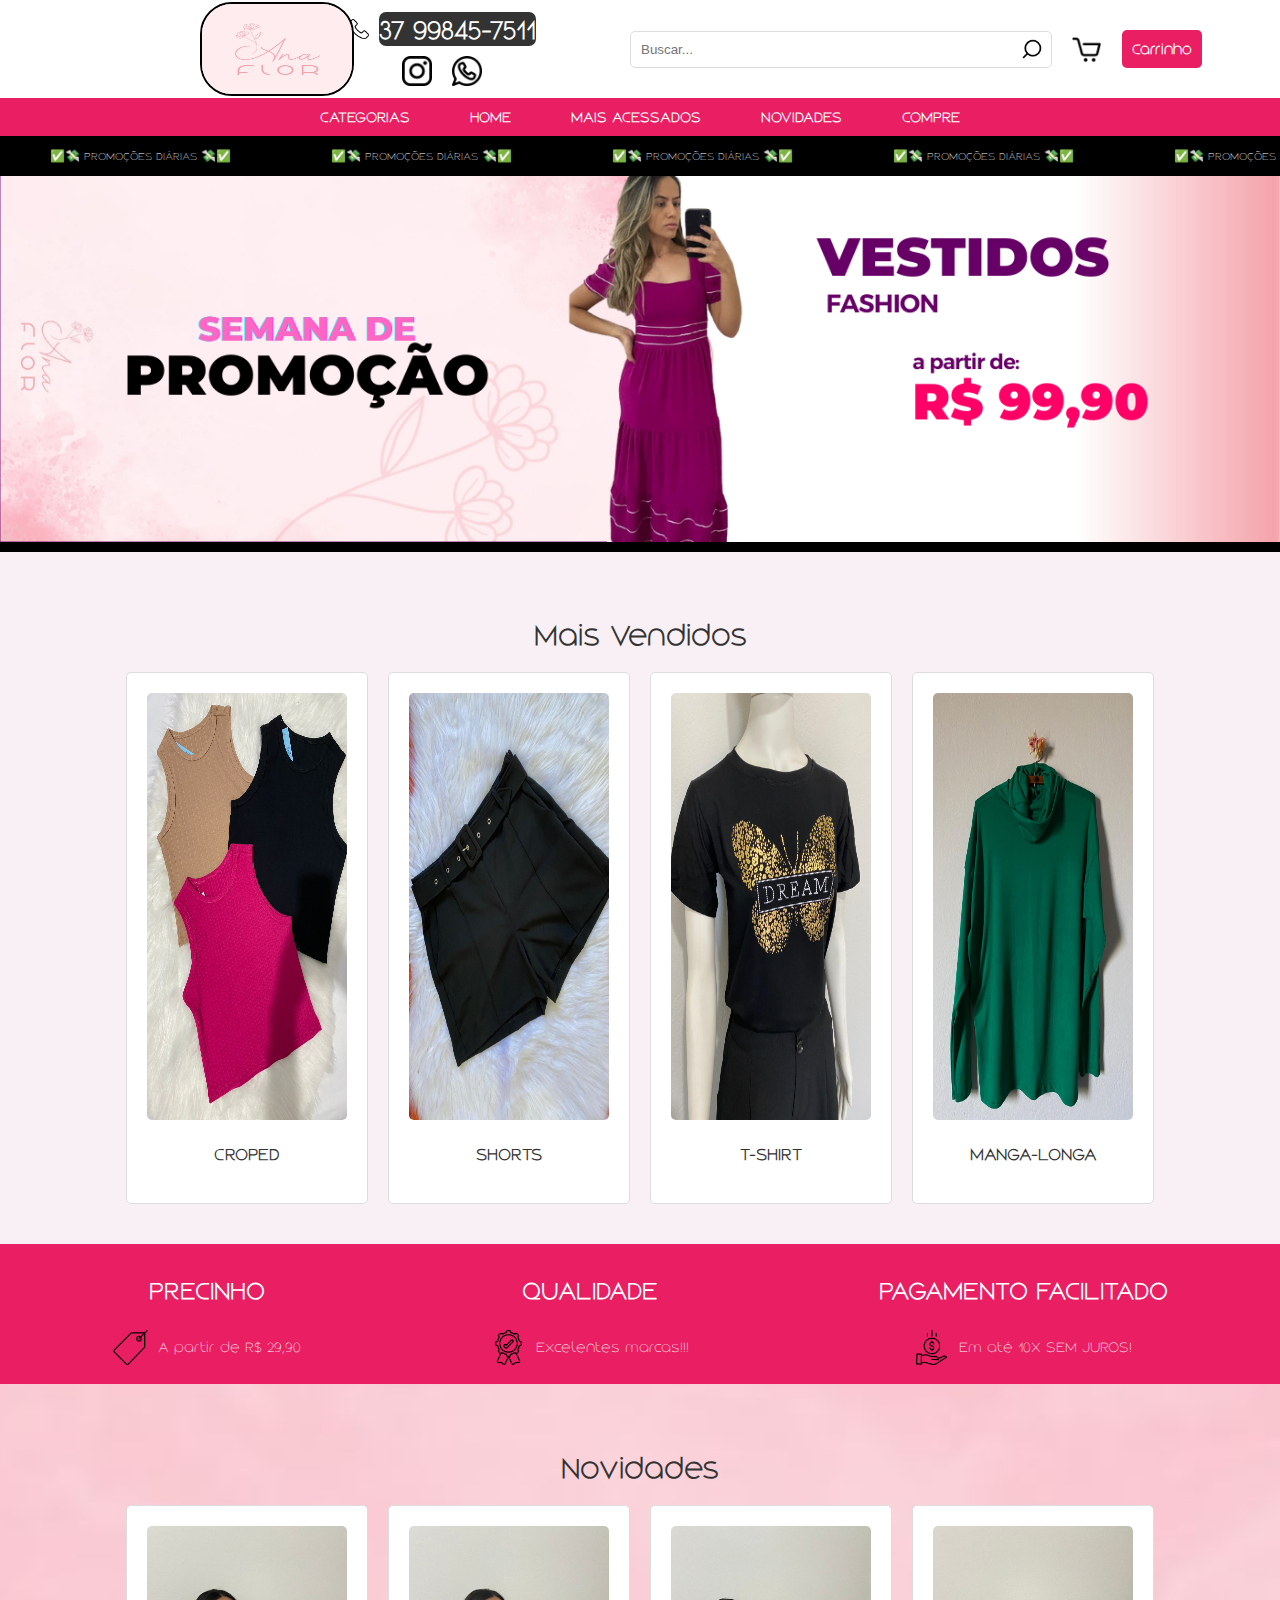
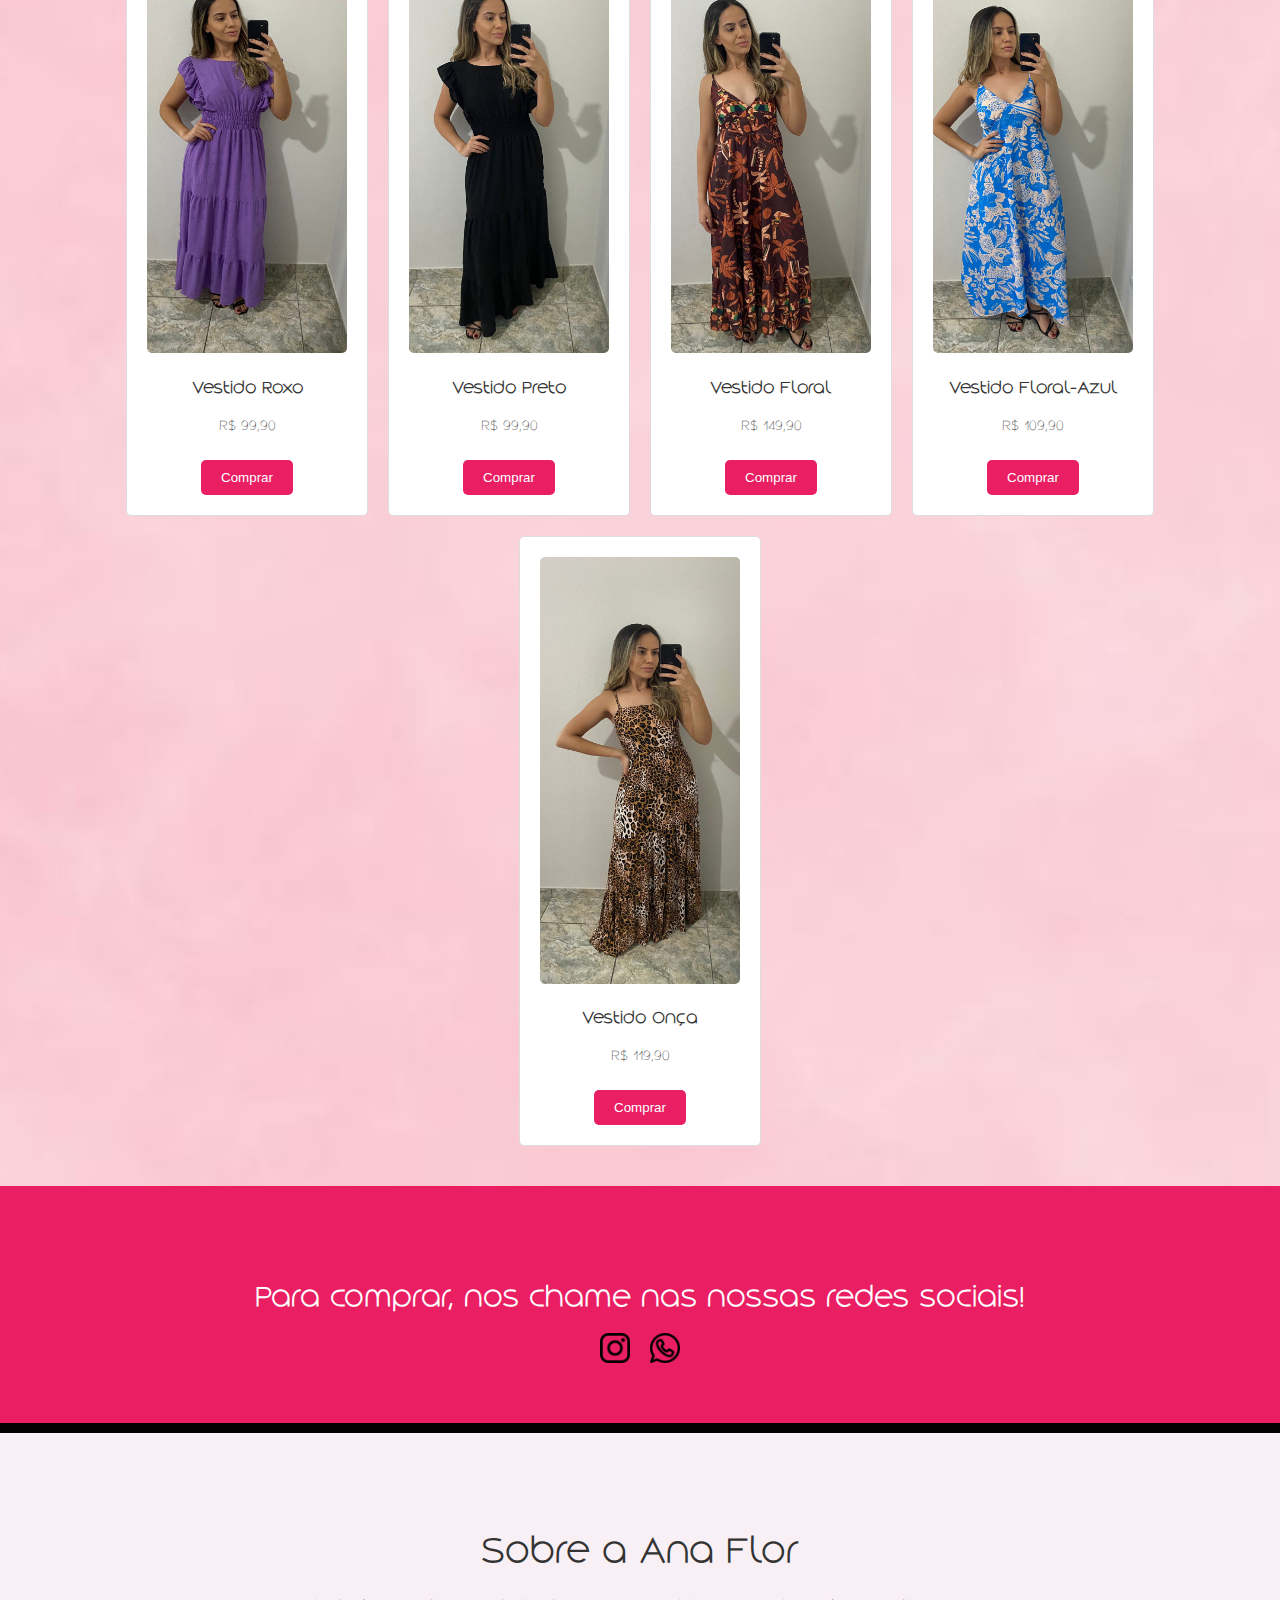
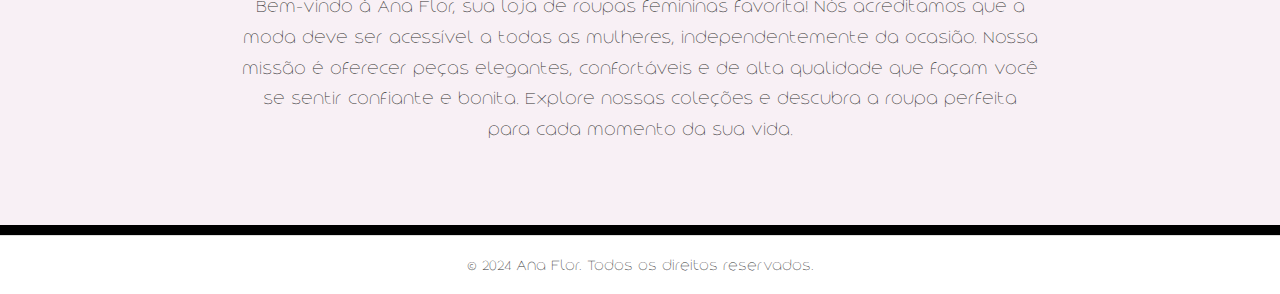
==== src/index.html @ f44c6ab6 "Add files via upload" ====
<!DOCTYPE html>
<html lang="pt">
<head>
    <meta charset="UTF-8">
    <meta name="viewport" content="width=device-width, initial-scale=1.0">
    <title>Ana Flor</title>
    <link rel="icon" href="/assets/logo2.jpg" type="image/x-icon">
    <link rel="stylesheet" href="style.css">
</head>
<body>
    <header>
        <div class="top-bar">
            <span class="menu-icon" onclick="openNav()">&#9776;</span>
            <div class="logo">
                <a href="index.html">
                    <img src="/assets/logo.jpg" alt="Ana Flor Logo">
                </a>
            </div>
            <div class="contact-info">
                <div class="phone-info">
                    <img src="/assets/telefone.png" alt="" width="20px" height="20px">
                    <p class="phone"><strong>37 99845-7511</strong></p>
                </div>
                <div class="social-media">
                    <a href="https://www.instagram.com/vestuarioanaflor/" class="instagram-link" target="_blank">
                        <img src="/assets/logotipo-do-instagram.png" alt="Instagram" width="27px" height="27px">
                    </a>
                    <a href="https://wa.me/37998457511" class="whatsapp-link" target="_blank">
                        <img src="/assets/bolha-de-bate-papo(1).png" alt="WhatsApp" width="27px" height="27px">
                    </a>
                </div>
            </div>
            <div class="search-cart">
                <div class="search-box">
                    <input type="text" id="search-input" placeholder="Buscar...">
                    <img src="/assets/procurar.png" class="search-icon" alt="Ícone de Busca" width="20px" height="20px" onclick="searchProducts()" style="cursor: pointer;">
                </div>
                <img class="carrinho" src="/assets/carrinho-de-compras.png" width="30px" height="30px" alt="Carrinho">
                <a href="#cart" class="cart-link">Carrinho</a>
            </div>
        </div>
        <nav class="cabecalho">
            <ul>
                <li class="dropdown">
                    <a href="#categorias" class="dropbtn">CATEGORIAS</a>
                    <div class="dropdown-content">
                        <a href="vestidos.html">VESTIDOS</a>
                        <a href="t_shirts.html">T-SHIRTS</a>
                        <a href="body.html">BODY</a>
                        <a href="croped.html">CROPED</a>
                        <a href="manga_longa.html">MANGA-LONGA</a>
                        <a href="shorts.html">SHORTS</a>
                    </div>
                </li>
                <li><a href="index.html">HOME</a></li>
                <li><a href="#best-sellers-section">MAIS ACESSADOS</a></li>
                <li><a href="#new-arrivals">NOVIDADES</a></li>
                <li><a href="#contact-section">COMPRE</a></li>
            </ul>
        </nav>
        <div class="scrow">
            <div class="scroll-content">
                <a>✅💸 PROMOÇÕES DIÁRIAS 💸✅</a>
                <a>✅💸 PROMOÇÕES DIÁRIAS 💸✅</a>
                <a>✅💸 PROMOÇÕES DIÁRIAS 💸✅</a>
                <a>✅💸 PROMOÇÕES DIÁRIAS 💸✅</a>
                <a>✅💸 PROMOÇÕES DIÁRIAS 💸✅</a>
                <a>✅💸 PROMOÇÕES DIÁRIAS 💸✅</a>
                <a>✅💸 PROMOÇÕES DIÁRIAS 💸✅</a>
                <a>✅💸 PROMOÇÕES DIÁRIAS 💸✅</a>
                <a>✅💸 PROMOÇÕES DIÁRIAS 💸✅</a>
                <a>✅💸 PROMOÇÕES DIÁRIAS 💸✅</a>
                <a>✅💸 PROMOÇÕES DIÁRIAS 💸✅</a>
                <a>✅💸 PROMOÇÕES DIÁRIAS 💸✅</a>
                <a>✅💸 PROMOÇÕES DIÁRIAS 💸✅</a>
                <a>✅💸 PROMOÇÕES DIÁRIAS 💸✅</a>
                <a>✅💸 PROMOÇÕES DIÁRIAS 💸✅</a>
                <a>✅💸 PROMOÇÕES DIÁRIAS 💸✅</a>

            </div>
        </div>
    </header>
    <div id="mySidebar" class="sidebar">
        <a href="javascript:void(0)" class="closebtn" onclick="closeNav()">&times;</a>
        <a href="index.html">HOME</a>
        <a href="#best-sellers-section">MAIS ACESSADOS</a>
        <a href="#new-arrivals">NOVIDADES</a>
        <a href="#contact-section">COMPRE</a>
        <a href="#categorias">CATEGORIAS</a>
        <a href="vestidos.html">VESTIDOS</a>
        <a href="t_shirts.html">T-SHIRTS</a>
        <a href="body.html">BODY</a>
        <a href="croped.html">CROPED</a>
        <a href="manga_longa.html">MANGA-LONGA</a>
        <a href="shorts.html">SHORTS</a>
    </div>

    <section class="banner-section">
        <div class="banner">
            <img src="/assets/vestidos.png">
        </div>
    </section>

    <section id="best-sellers-section">
        <h2>Mais Vendidos</h2>
        <div class="best-sellers">
            <div class="product-grid">
                <div class="product">
                    <img src="/assets/WhatsApp Image 2024-07-29 at 18.17.22.jpeg" alt="Produto 1">
                    <h3>CROPED</h3>
                </div>
            </div>
            <div class="product-grid">
                <div class="product">
                    <img src="/assets/short.jpeg" alt="Produto 2">
                    <h3>SHORTS</h3>
                </div>
            </div>
        
            <div class="best-sellers">
                <div class="product-grid">
                    <div class="product">
                        <img src="/assets/tshirt.jpeg" alt="Produto 3">
                        <h3>T-SHIRT</h3>
                    </div>
                </div>
                <div class="product-grid">
                    <div class="product">
                        <img src="/assets/longa.jpeg" alt="Produto 4">
                        <h3>MANGA-LONGA</h3>
                    </div>
                </div>
        </div>
    </section>
    
    <section id="qualidades-section">
        <div class="qualidades">
            <div class="x">
                <h3>PRECINHO</h3>
                <div class="q2">
                    <img src="/assets/etiqueta-de-preco.png" height="35px" width="35px">
                    <p>A partir de R$ 29,90</p>
                </div>
            </div>
            <div class="x">
                <h3>QUALIDADE</h3>
                <div class="q2">
                    <img src="/assets/garantia-da-qualidade.png" height="35px" width="35px">
                    <p>Excelentes marcas!!!</p>
                </div>
            </div>
            <div class="x" id="trocar">
                <h3>PAGAMENTO FACILITADO</h3>
                <div class="q2" id="trocar">
                    <img src="/assets/economizar.png" height="35px" width="35px">
                    <p>Em até 10X SEM JUROS!</p>
                </div>
            </div>
        </div>
    </section>

    <section id="new-arrivals">
        <h2>Novidades</h2>
        <div class="product-grid">
            <div class="product">
                <img src="/assets/WhatsApp Image 2024-07-29 at 07.44.12.jpeg" alt="Vestido Roxo">
                <h3>Vestido Roxo</h3>
                <p>R$ 99,90</p>
                <button class="buy-button" onclick="redirectToWhatsApp('Vestido Roxo')">Comprar</button>
            </div>
            <div class="product">
                <img src="/assets/WhatsApp Image 2024-07-29 at 07.44.27.jpeg" alt="Vestido Preto">
                <h3>Vestido Preto</h3>
                <p>R$ 99,90</p>
                <button class="buy-button" onclick="redirectToWhatsApp('Vestido Preto')">Comprar</button>
            </div>
            <div class="product">
                <img src="/assets/WhatsApp Image 2024-07-29 at 07.44.39.jpeg" alt="Vestido Floral">
                <h3>Vestido Floral</h3>
                <p>R$ 149,90</p>
                <button class="buy-button" onclick="redirectToWhatsApp('Vestido Floral')">Comprar</button>
            </div>
            <div class="product">
                <img src="/assets/azul.jpeg" alt="Vestido Floral-Azul">
                <h3>Vestido Floral-Azul</h3>
                <p>R$ 109,90</p>
                <button class="buy-button" onclick="redirectToWhatsApp('Vestido Floral-Azul')">Comprar</button>
            </div>
            <div class="product">
                <img src="/assets/WhatsApp Image 2024-07-29 at 07.45.23.jpeg" alt="Vestido Onça">
                <h3>Vestido Onça</h3>
                <p>R$ 119,90</p>
                <button class="buy-button" onclick="redirectToWhatsApp('Vestido Onça')">Comprar</button>
            </div>
        </div>
    </section>
    
    

    <section id="contact-section">
        <div class="contact-container">
            <div class="contact-message">
                <h3>Para comprar, nos chame nas nossas redes sociais!</h3>
                <div class="social-media">
                    <a href="https://www.instagram.com/vestuarioanaflor/" class="instagram-link" target="_blank">
                        <img src="/assets/logotipo-do-instagram.png" alt="Instagram" width="30px" height="30px">
                    </a>
                    <a href="https://wa.me/37998457511" class="whatsapp-link" target="_blank">
                        <img src="/assets/bolha-de-bate-papo(1).png" alt="WhatsApp" width="27px" height="27px">
                    </a>
                </div>
            </div>
        </div>
    </section>
    
    
    
    <section id="about-us">
        <div class="container">
            <h2>Sobre a Ana Flor</h2>
            <p>Bem-vindo à Ana Flor, sua loja de roupas femininas favorita! Nós acreditamos que a moda deve ser acessível a todas as mulheres, independentemente da ocasião. Nossa missão é oferecer peças elegantes, confortáveis e de alta qualidade que façam você se sentir confiante e bonita. Explore nossas coleções e descubra a roupa perfeita para cada momento da sua vida.</p>
            
        </div>
    </section>

    <footer>
        <p>&copy; 2024 Ana Flor. Todos os direitos reservados.</p>
    </footer>
    <script>
        document.querySelectorAll('.delay').forEach(link => {
            link.addEventListener('click', function(e) {
                e.preventDefault();
                const href = this.href;
                setTimeout(() => {
                    window.location.href = href;
                }, 300);
            });
        });
        function redirectToWhatsApp(productName) {
        const message = `Olá, gostaria de comprar este produto: ${productName}`;
        const whatsappUrl = `https://wa.me/37998457511?text=${encodeURIComponent(message)}`;
        window.open(whatsappUrl, '_blank');
    }
    function searchProducts() {
            const input = document.getElementById('search-input');
            const filter = input.value.toLowerCase();
            const searchTerms = {
                'vestido': 'vestidos.html',
                'vestidos': 'vestidos.html',
                'short': 'shorts.html',
                'shorts': 'shorts.html',
                'cropped': 'croped.html',
                'croppeds': 'croped.html',
                'body': 'body.html',
                'bodies': 'body.html',
                'manga longa': 'manga_longa.html',
                'manga longas': 'manga_longa.html',
                't-shirt': 't_shirts.html',
                't-shirts': 't_shirts.html'
            };
            if (searchTerms[filter]) {
            window.location.href = searchTerms[filter];
            } else {
                alert('Nenhum resultado encontrado. Tente novamente.');
            }
        }

        function openNav() {
            document.getElementById("mySidebar").style.width = "250px";
        }

        function closeNav() {
            document.getElementById("mySidebar").style.width = "0";
        }

        document.querySelectorAll('.delay').forEach(link => {
            link.addEventListener('click', function(e) {
                e.preventDefault();
                const href = this.href;
                setTimeout(() => {
                    window.location.href = href;
                }, 300);
            });
        });
    </script>
</body>
</html>
---- src/style.css ----
@font-face {
    font-family: 'FonteLUCAS';
    src: url('/fonts/tickbite-type-colin-extralight.otf') format('truetype');
    font-weight: normal;
    font-style: normal;
}
body {
    font-family: 'FonteLucas';
    margin: 0;
    padding: 0;
    background-color: #f8f0f5;
    color: #333;
    background-image: url('/assets/background2.jpg');
    background-size: cover;
    background-repeat: no-repeat;
    background-position: center center;
    padding-top: 176px;
}

header {
    position: fixed;
    top: 0;
    width: 100%;
    z-index: 1000;
}

.top-bar {
    display: flex;
    justify-content: space-between;
    align-items: center;
    background-color: #fff;
}

.logo img {
    height: 90px;
    width: 150px;
    position: relative;
    left: 200px;
    border-radius: 2.0rem;
    top: 2px;
    border: solid 2px black;
}

.search-cart {
    display: flex;
    align-items: center;
    gap: 20px;
    position: relative;
    right: 100px;
    width: 550px;
}

.search-box{
    position: relative;
}
.search-box input {
    padding: 10px 40px 10px 10px;
    border: 1px solid #ddd;
    border-radius: 5px;
}

.search-icon {
    position: absolute;
    top: 50%;
    right: 10px;
    transform: translateY(-50%);
    font-size: 18px;
    color: #aaa;
}

.search-cart input {
    padding: 10px;
    border: 1px solid #ddd;
    border-radius: 5px;
    width: 400px;
}

.search-cart .cart-link {
    text-decoration: none;
    color: #333;
    font-weight: bold;
    background-color: #e91e63;
    padding: 10px;
    border-radius: 5px;
    color: #fff;
}

.cabecalho {
    display: flex;
    justify-content: center;
    background-color: #e91e63;
}

.cabecalho ul {
    list-style: none;
    display: flex;
    margin: 0;
    padding: 10px 0;
    gap: 20px;
}

.cabecalho ul li {
    margin: 0;
}

.cabecalho ul li a {
    text-decoration: none;
    color: #fff;
    font-weight: bold;
    padding: 10px 20px;
    transition: background-color 0.3s;
    border-radius: 1.1rem;
}

.cabecalho ul li a:hover {
    background-color: #333;
    color: #fff;
    border-radius: 1.1rem;

}

.scrow {
    width: 100%;
    height: 40px;
    background-color: black;
    display: flex;
    align-items: center;
    overflow: hidden;
    position: relative;
}

.scrow .scroll-content {
    display: flex;
    align-items: center;
    white-space: nowrap;
    animation: scrollHorizontal 20s linear infinite;
}

.scrow a {
    color: white;
    text-align: center;
    padding: 0 50px;
    font-size: 12px;

}

@keyframes scrollHorizontal {
    0% {
        transform: translateX(0%);
    }
    100% {
        transform: translateX(-50%);
    }
}
.banner-section{
    padding: 0px;
    margin-bottom: -5px;
}
.banner img{
    width: 100%;
    border-bottom: solid black 10px;
}
.dropdown-content {
    display: none;
    position: absolute;
    background-color:#e91e63;
    min-width: 160px;
    box-shadow: 0px 8px 16px 0px rgba(0,0,0,0.2);
    z-index: 1;
    border-radius: 1.1rem;
}

.dropdown-content a {
    color: #333;
    padding: 12px 16px;
    text-decoration: none;
    display: block;
    text-align: left;
}

.dropdown-content a:hover {
    background-color: #ddd;
}

.dropdown:hover .dropdown-content {
    display: block;
}

#hero {
    position: relative;
    text-align: center;
    color: black;
}

#hero img {
    width: 100%;
    height: auto;
}

.hero-text {
    position: absolute;
    top: 50%;
    left: 50%;
    transform: translate(-50%, -50%);
}

.hero-text h1 {
    font-size: 3em;
    margin: 0;
}

.hero-text p {
    font-size: 1.5em;
    margin: 10px 0;
}

.hero-text .btn {
    padding: 10px 20px;
    background-color: #e91e63;
    color: #fff;
    text-decoration: none;
    border-radius: 5px;
    font-size: 1em;
}

section {
    padding: 40px 20px;
    text-align: center;
}

section h2 {
    font-size: 2em;
    margin-bottom: 20px;
}
.best-sellers{
    display: flex;
    flex-wrap: wrap;
    justify-content: center;
    gap: 20px;
}
.product-grid {
    display: flex;
    flex-wrap: wrap;
    justify-content: center;
    gap: 20px;
}

.product {
    background-color: #fff;
    border: 1px solid #ddd;
    border-radius: 5px;
    padding: 20px;
    text-align: center;
    width: 200px;
    transition: ease .3s;
}

.product:hover {
    color: #e91e63;
}

.buy-button {
    margin-top: 10px;
    padding: 10px 20px;
    background-color: #e91e63;
    color: #fff;
    border: none;
    border-radius: 5px;
    cursor: pointer;
    transition: background-color 0.3s ease;
}

.buy-button:hover {
    background-color: #c2185b;
}

#best-sellers-section{
    background-color: #f8f0f5;
}

.product img {
    width: 100%;
    height: 427px;
    border-radius: 5px;
}

footer {
    padding: 20px;
    background-color: #fff;
    border-top: 1px solid #ddd;
    text-align: center;
}

footer p {
    margin: 0;
}

#about-us {
    padding: 60px 20px;
    background-color: #f8f0f5;
    color: #333;
    text-align: center;
}

#about-us .container {
    max-width: 800px;
    margin: 0 auto;
}

#about-us h2 {
    font-size: 2.5em;
    margin-bottom: 20px;
}

#about-us p {
    font-size: 1.2em;
    line-height: 1.6;
    margin-bottom: 20px;
}
#about-us{
    border-top: solid 10px black;
    border-bottom: solid 10px black;
}

.qualidades {
    display: flex;
    flex-wrap: wrap;
    justify-content: center;
    gap: 190px;
    background-color: #e91e63;
    width: 100%;
    height: 140px;
    color: #fff;
    align-items: center; 
}

#qualidades-section {
    padding: 0;
}

.x {
    display: flex;
    flex-direction: column;
    align-items: center; 
    justify-content: center;
    text-align: center;
}

.q2 {
    display: flex;
    flex-direction: row;
    align-items: center; 
}

.q2 p {
    margin: 0;
    padding-left: 10px; 
}

.x h3 {
    text-align: center;
    margin-bottom: 10px;
    position: relative;
    bottom: 15px;
    font-size: 1.7rem;
}

.contact-info {
    display: flex;
    flex-direction: column;
    align-items: center;
    gap: 10px;
}

.phone-info {
    display: flex;
    align-items: center;
    gap: 10px;
}

.phone-info img {
    vertical-align: middle;
}

.phone-info .phone {
    margin: 0;
    font-size: 30px;
    color: #fff;
    background-color: #333;
    border-radius: 7px;

}

.social-media {
    display: flex;
    gap: 20px;
}

.social-media a img {
    vertical-align: middle;
}

#contact-section {
    background-color: #e91e63;
    padding: 60px 20px; 
    color: #fff;
    text-align: center;
}

.contact-container {
    max-width: 800px; 
    margin: 0 auto;
}

.contact-message h3 {
    font-size: 2em; 
    margin-bottom: 20px; 
}

.social-media {
    display: flex;
    justify-content: center;
    gap: 20px;
}

.social-media a img {
    width: 30px;
    height: 30px;
}

.sidebar {
    height: 100%;
    width: 0;
    position: fixed;
    z-index: 1001;
    top: 0;
    left: 0;
    background-color: #111;
    overflow-x: hidden;
    transition: 0.5s;
    padding-top: 60px;
}

.sidebar a {
    padding: 8px 8px 8px 32px;
    text-decoration: none;
    font-size: 25px;
    color: #818181;
    display: block;
    transition: 0.3s;
}

.sidebar a:hover {
    color: #f1f1f1;
}

.sidebar .closebtn {
    position: absolute;
    top: 0;
    right: 25px;
    font-size: 36px;
    margin-left: 50px;
}

.menu-icon {
    display: none;
    font-size: 30px;
    cursor: pointer;
    position: absolute;
    top: 15px;
    left: 15px;
    z-index: 1002;
}
@media screen and (max-width: 1024px) {
    .menu-icon {
        display: block;
    }
    .banner{
        margin-top: 10px;
    }
    .top-bar {
        flex-direction: row;
        align-items: flex-start;
        padding-bottom: 20px;
    }
    .search-cart {
        display: none;
    }
    .cabecalho ul {
        display: none;
    }
    .contact-info{
        padding: 20px;
        padding-top: 33px;
    }
    .logo img{
        position: relative;
        top: 22px;
    }

    #trocar h3{
        display: none;
    }

    #trocar img{
        display: none;
    }
}
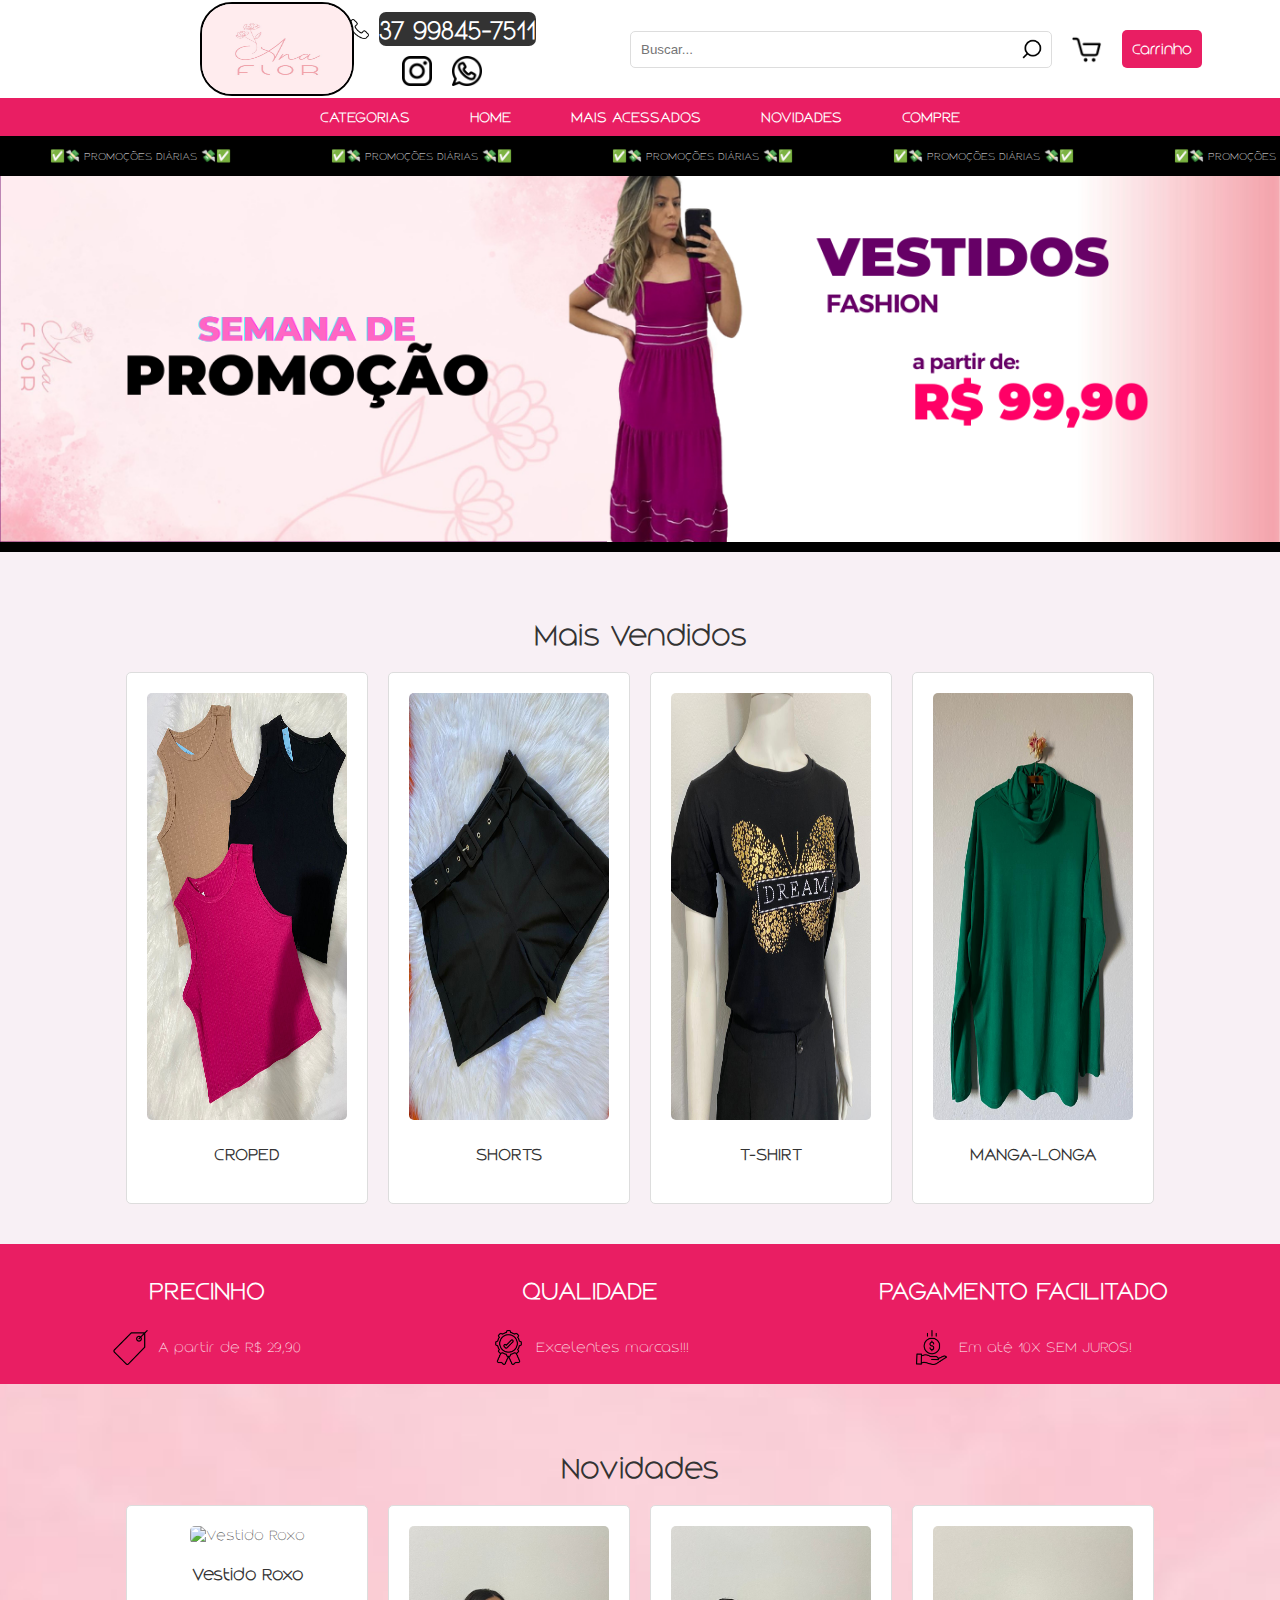
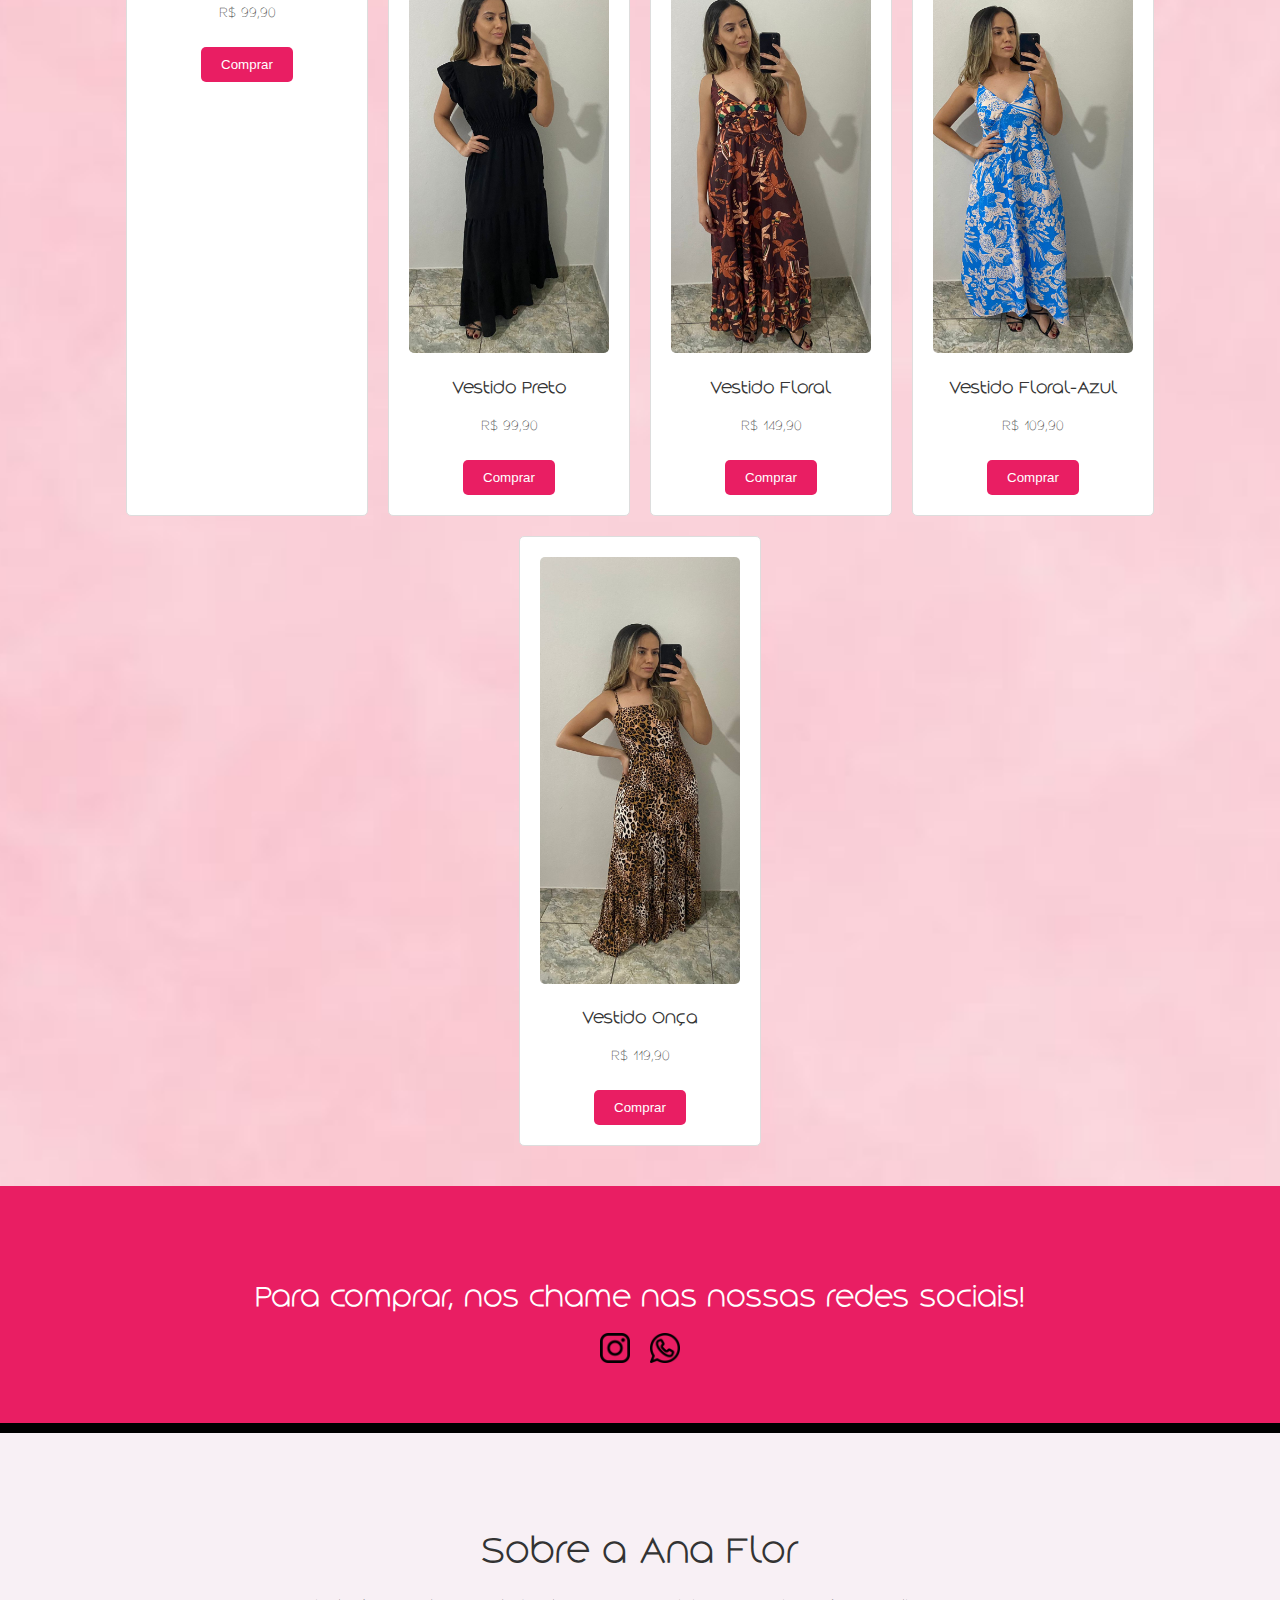
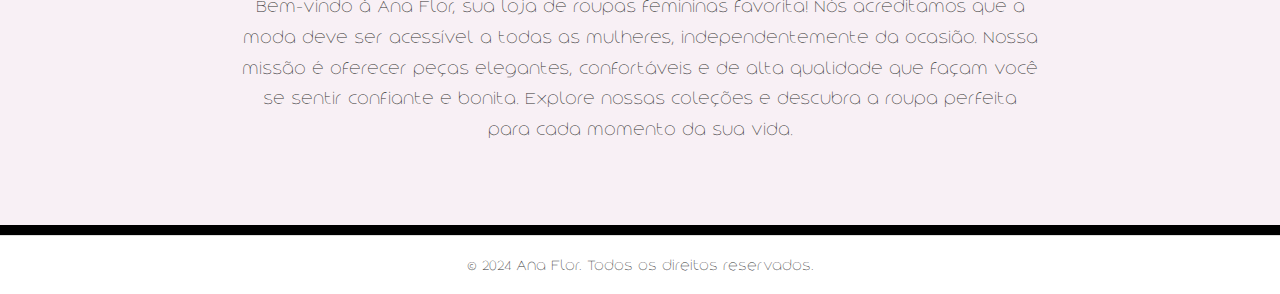
==== commit be59d1cf: "Update index.html" ====
--- a/src/index.html
+++ b/src/index.html
@@ -23,19 +23,19 @@
                 </div>
                 <div class="social-media">
                     <a href="https://www.instagram.com/vestuarioanaflor/" class="instagram-link" target="_blank">
-                        <img src="/assets/logotipo-do-instagram.png" alt="Instagram" width="27px" height="27px">
+                        <img src="../assets/logotipo-do-instagram.png" alt="Instagram" width="27px" height="27px">
                     </a>
                     <a href="https://wa.me/37998457511" class="whatsapp-link" target="_blank">
-                        <img src="/assets/bolha-de-bate-papo(1).png" alt="WhatsApp" width="27px" height="27px">
+                        <img src="../assets/bolha-de-bate-papo(1).png" alt="WhatsApp" width="27px" height="27px">
                     </a>
                 </div>
             </div>
             <div class="search-cart">
                 <div class="search-box">
                     <input type="text" id="search-input" placeholder="Buscar...">
-                    <img src="/assets/procurar.png" class="search-icon" alt="Ícone de Busca" width="20px" height="20px" onclick="searchProducts()" style="cursor: pointer;">
-                </div>
-                <img class="carrinho" src="/assets/carrinho-de-compras.png" width="30px" height="30px" alt="Carrinho">
+                    <img src="../assets/procurar.png" class="search-icon" alt="Ícone de Busca" width="20px" height="20px" onclick="searchProducts()" style="cursor: pointer;">
+                </div>
+                <img class="carrinho" src="../assets/carrinho-de-compras.png" width="30px" height="30px" alt="Carrinho">
                 <a href="#cart" class="cart-link">Carrinho</a>
             </div>
         </div>
@@ -97,7 +97,7 @@
 
     <section class="banner-section">
         <div class="banner">
-            <img src="/assets/vestidos.png">
+            <img src="../assets/vestidos.png">
         </div>
     </section>
 
@@ -106,13 +106,13 @@
         <div class="best-sellers">
             <div class="product-grid">
                 <div class="product">
-                    <img src="/assets/WhatsApp Image 2024-07-29 at 18.17.22.jpeg" alt="Produto 1">
+                    <img src="../assets/WhatsApp Image 2024-07-29 at 18.17.22.jpeg" alt="Produto 1">
                     <h3>CROPED</h3>
                 </div>
             </div>
             <div class="product-grid">
                 <div class="product">
-                    <img src="/assets/short.jpeg" alt="Produto 2">
+                    <img src="../assets/short.jpeg" alt="Produto 2">
                     <h3>SHORTS</h3>
                 </div>
             </div>
@@ -120,13 +120,13 @@
             <div class="best-sellers">
                 <div class="product-grid">
                     <div class="product">
-                        <img src="/assets/tshirt.jpeg" alt="Produto 3">
+                        <img src="../assets/tshirt.jpeg" alt="Produto 3">
                         <h3>T-SHIRT</h3>
                     </div>
                 </div>
                 <div class="product-grid">
                     <div class="product">
-                        <img src="/assets/longa.jpeg" alt="Produto 4">
+                        <img src="../assets/longa.jpeg" alt="Produto 4">
                         <h3>MANGA-LONGA</h3>
                     </div>
                 </div>
@@ -138,21 +138,21 @@
             <div class="x">
                 <h3>PRECINHO</h3>
                 <div class="q2">
-                    <img src="/assets/etiqueta-de-preco.png" height="35px" width="35px">
+                    <img src="../assets/etiqueta-de-preco.png" height="35px" width="35px">
                     <p>A partir de R$ 29,90</p>
                 </div>
             </div>
             <div class="x">
                 <h3>QUALIDADE</h3>
                 <div class="q2">
-                    <img src="/assets/garantia-da-qualidade.png" height="35px" width="35px">
+                    <img src="../assets/garantia-da-qualidade.png" height="35px" width="35px">
                     <p>Excelentes marcas!!!</p>
                 </div>
             </div>
             <div class="x" id="trocar">
                 <h3>PAGAMENTO FACILITADO</h3>
                 <div class="q2" id="trocar">
-                    <img src="/assets/economizar.png" height="35px" width="35px">
+                    <img src="../assets/economizar.png" height="35px" width="35px">
                     <p>Em até 10X SEM JUROS!</p>
                 </div>
             </div>
@@ -163,31 +163,31 @@
         <h2>Novidades</h2>
         <div class="product-grid">
             <div class="product">
-                <img src="/assets/WhatsApp Image 2024-07-29 at 07.44.12.jpeg" alt="Vestido Roxo">
+                <img src="..assets/WhatsApp Image 2024-07-29 at 07.44.12.jpeg" alt="Vestido Roxo">
                 <h3>Vestido Roxo</h3>
                 <p>R$ 99,90</p>
                 <button class="buy-button" onclick="redirectToWhatsApp('Vestido Roxo')">Comprar</button>
             </div>
             <div class="product">
-                <img src="/assets/WhatsApp Image 2024-07-29 at 07.44.27.jpeg" alt="Vestido Preto">
+                <img src="../assets/WhatsApp Image 2024-07-29 at 07.44.27.jpeg" alt="Vestido Preto">
                 <h3>Vestido Preto</h3>
                 <p>R$ 99,90</p>
                 <button class="buy-button" onclick="redirectToWhatsApp('Vestido Preto')">Comprar</button>
             </div>
             <div class="product">
-                <img src="/assets/WhatsApp Image 2024-07-29 at 07.44.39.jpeg" alt="Vestido Floral">
+                <img src="../assets/WhatsApp Image 2024-07-29 at 07.44.39.jpeg" alt="Vestido Floral">
                 <h3>Vestido Floral</h3>
                 <p>R$ 149,90</p>
                 <button class="buy-button" onclick="redirectToWhatsApp('Vestido Floral')">Comprar</button>
             </div>
             <div class="product">
-                <img src="/assets/azul.jpeg" alt="Vestido Floral-Azul">
+                <img src="../assets/azul.jpeg" alt="Vestido Floral-Azul">
                 <h3>Vestido Floral-Azul</h3>
                 <p>R$ 109,90</p>
                 <button class="buy-button" onclick="redirectToWhatsApp('Vestido Floral-Azul')">Comprar</button>
             </div>
             <div class="product">
-                <img src="/assets/WhatsApp Image 2024-07-29 at 07.45.23.jpeg" alt="Vestido Onça">
+                <img src="../assets/WhatsApp Image 2024-07-29 at 07.45.23.jpeg" alt="Vestido Onça">
                 <h3>Vestido Onça</h3>
                 <p>R$ 119,90</p>
                 <button class="buy-button" onclick="redirectToWhatsApp('Vestido Onça')">Comprar</button>
@@ -203,10 +203,10 @@
                 <h3>Para comprar, nos chame nas nossas redes sociais!</h3>
                 <div class="social-media">
                     <a href="https://www.instagram.com/vestuarioanaflor/" class="instagram-link" target="_blank">
-                        <img src="/assets/logotipo-do-instagram.png" alt="Instagram" width="30px" height="30px">
+                        <img src="../assets/logotipo-do-instagram.png" alt="Instagram" width="30px" height="30px">
                     </a>
                     <a href="https://wa.me/37998457511" class="whatsapp-link" target="_blank">
-                        <img src="/assets/bolha-de-bate-papo(1).png" alt="WhatsApp" width="27px" height="27px">
+                        <img src="../assets/bolha-de-bate-papo(1).png" alt="WhatsApp" width="27px" height="27px">
                     </a>
                 </div>
             </div>
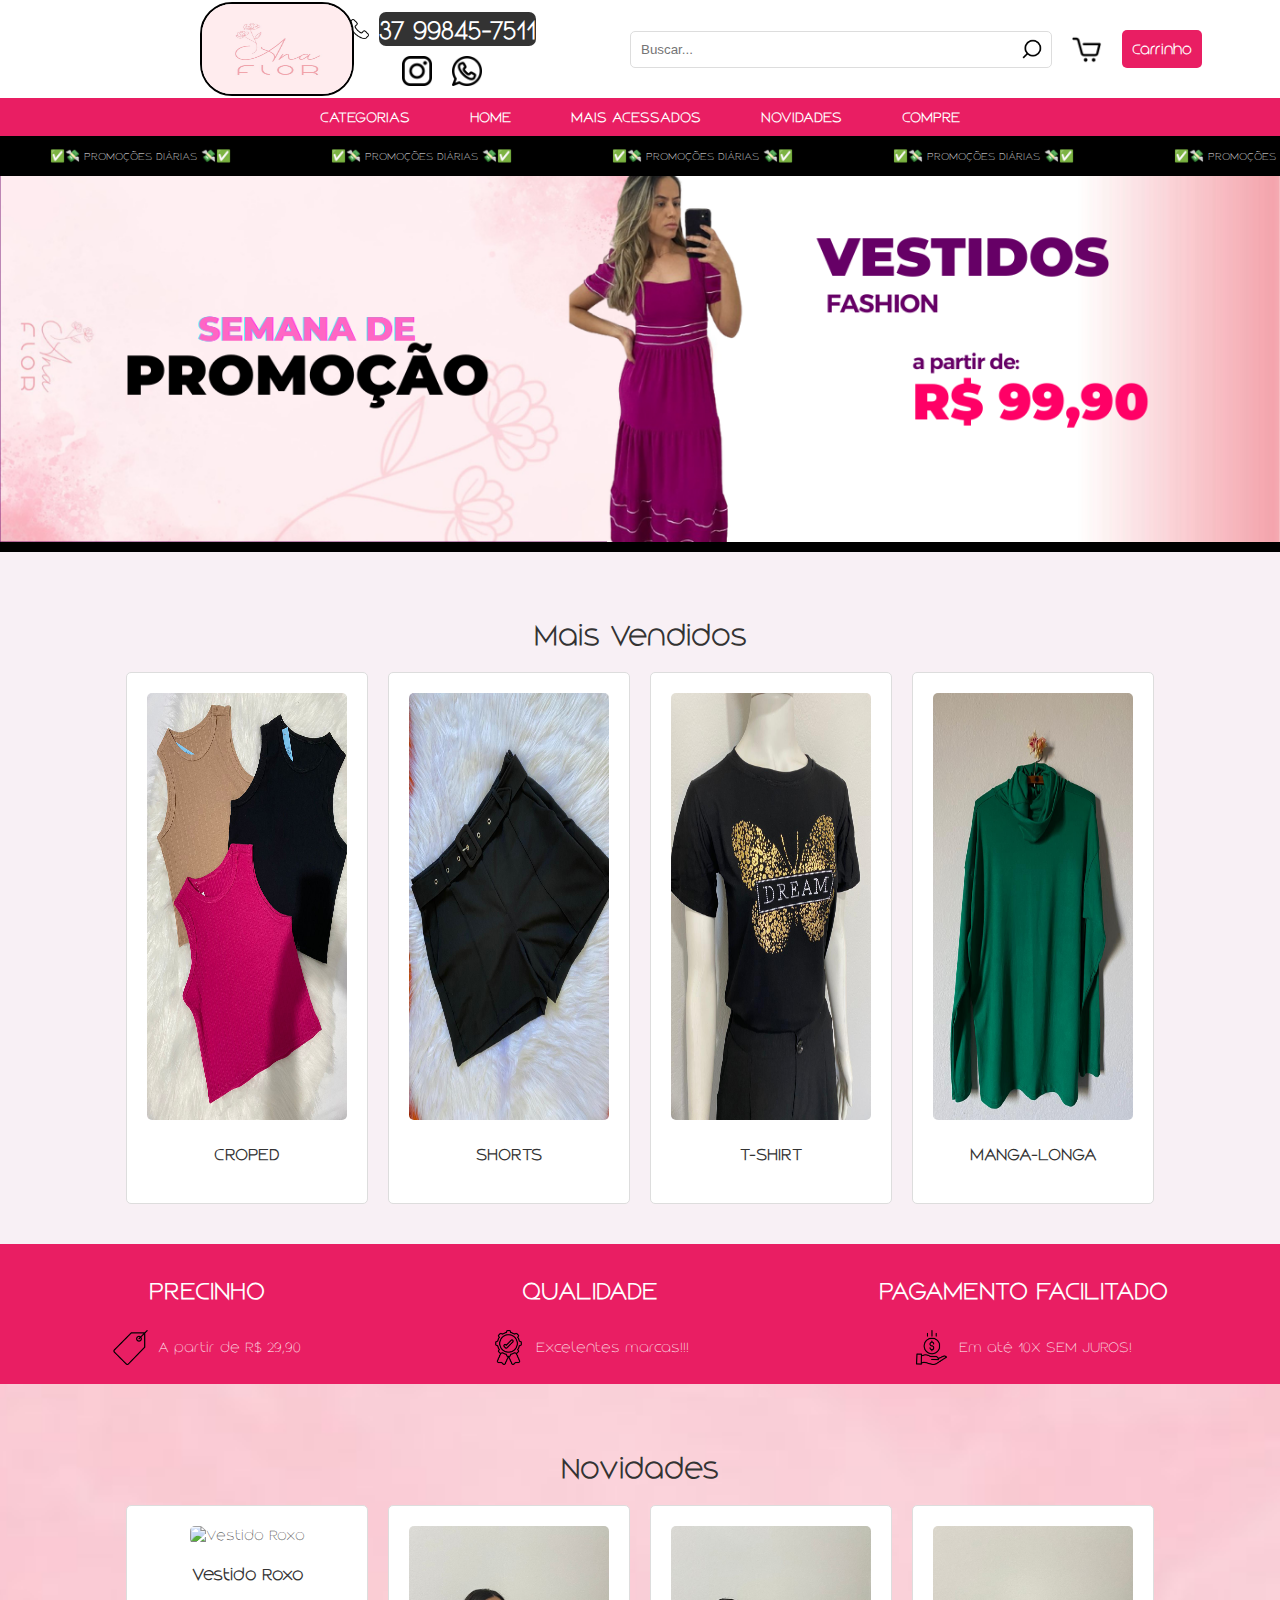
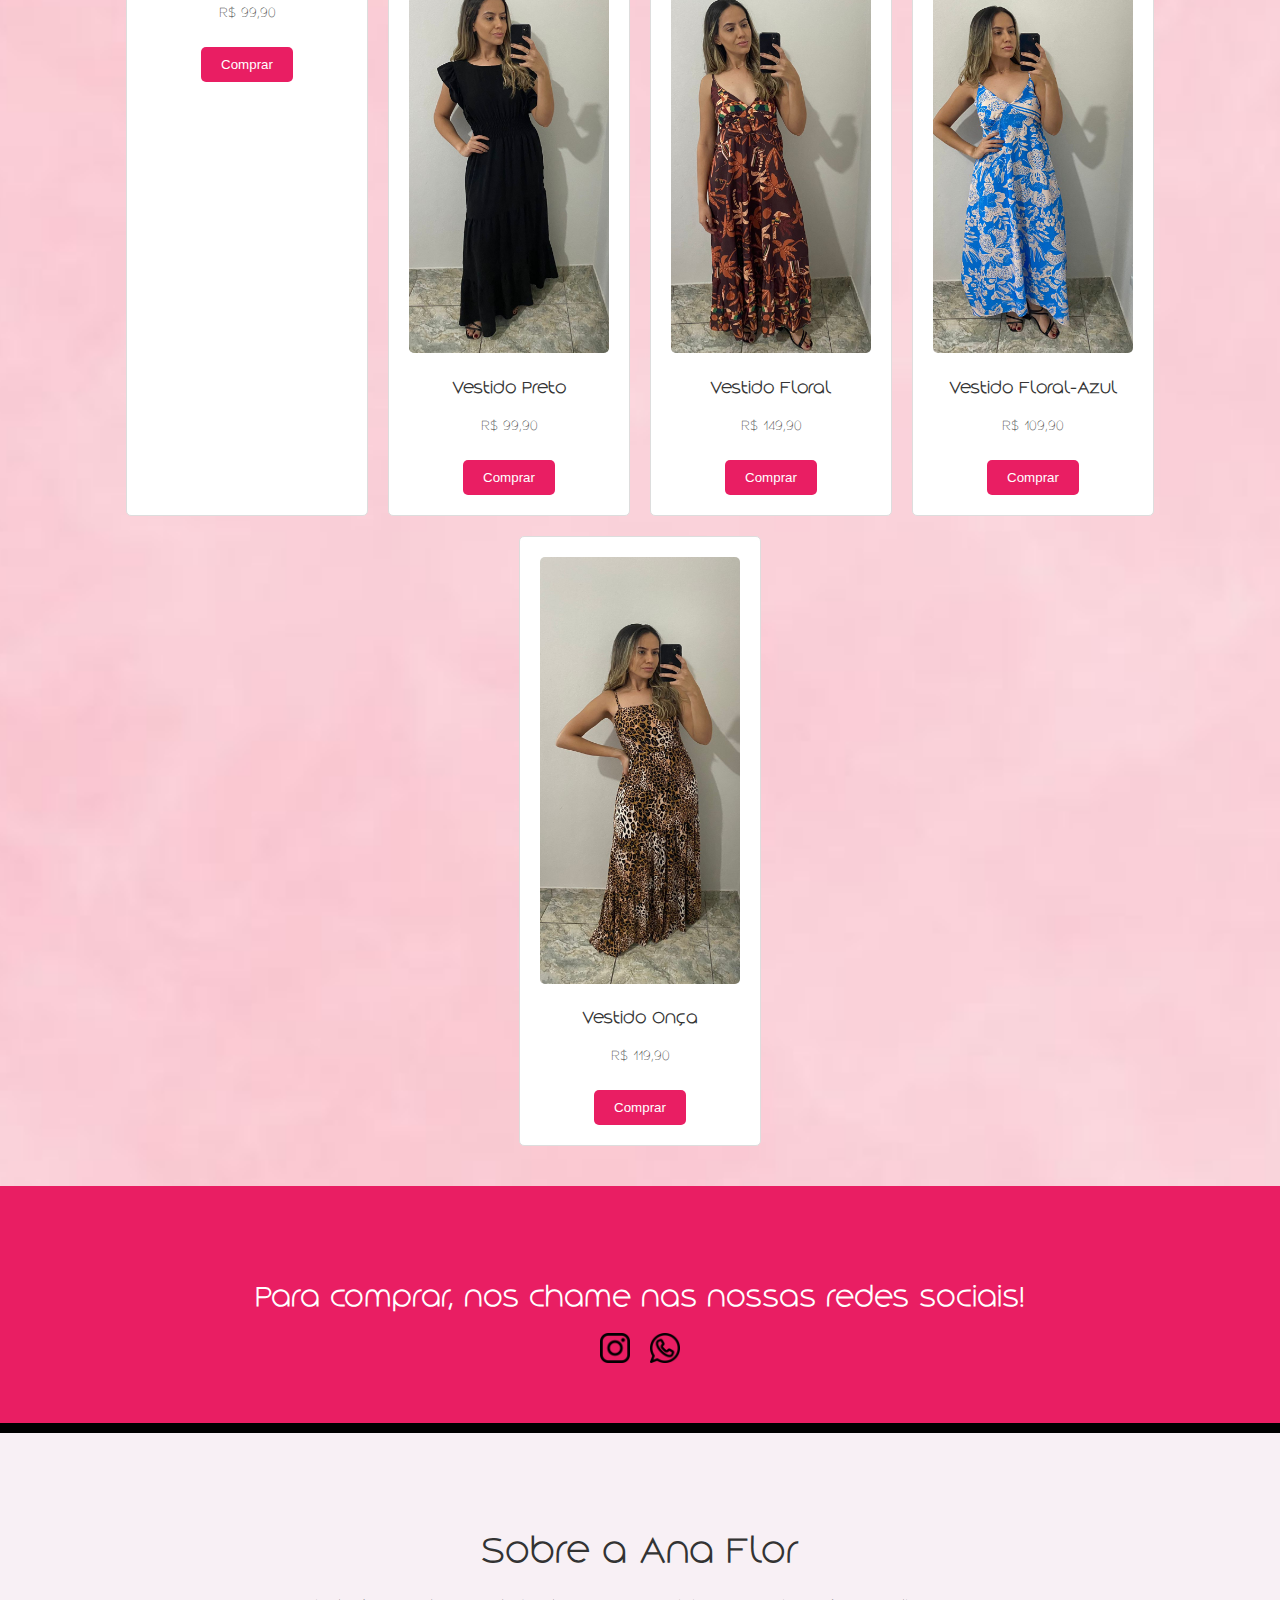
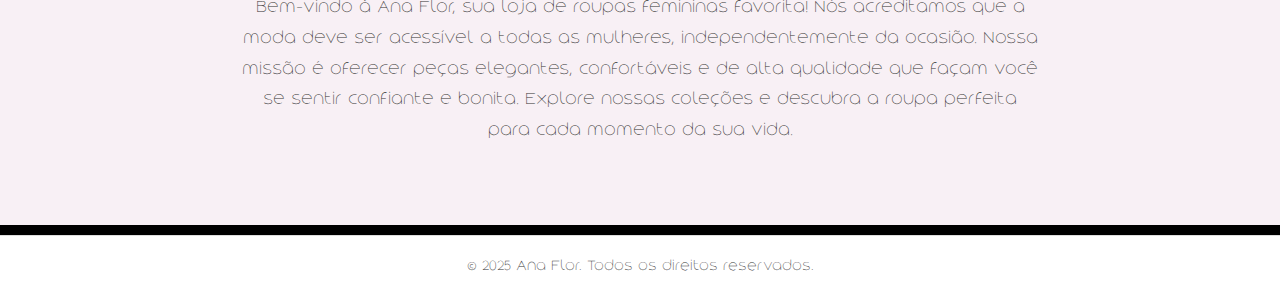
==== commit 94d0bd74: "Update index.html" ====
--- a/src/index.html
+++ b/src/index.html
@@ -224,7 +224,7 @@
     </section>
 
     <footer>
-        <p>&copy; 2024 Ana Flor. Todos os direitos reservados.</p>
+        <p>&copy; 2025 Ana Flor. Todos os direitos reservados.</p>
     </footer>
     <script>
         document.querySelectorAll('.delay').forEach(link => {
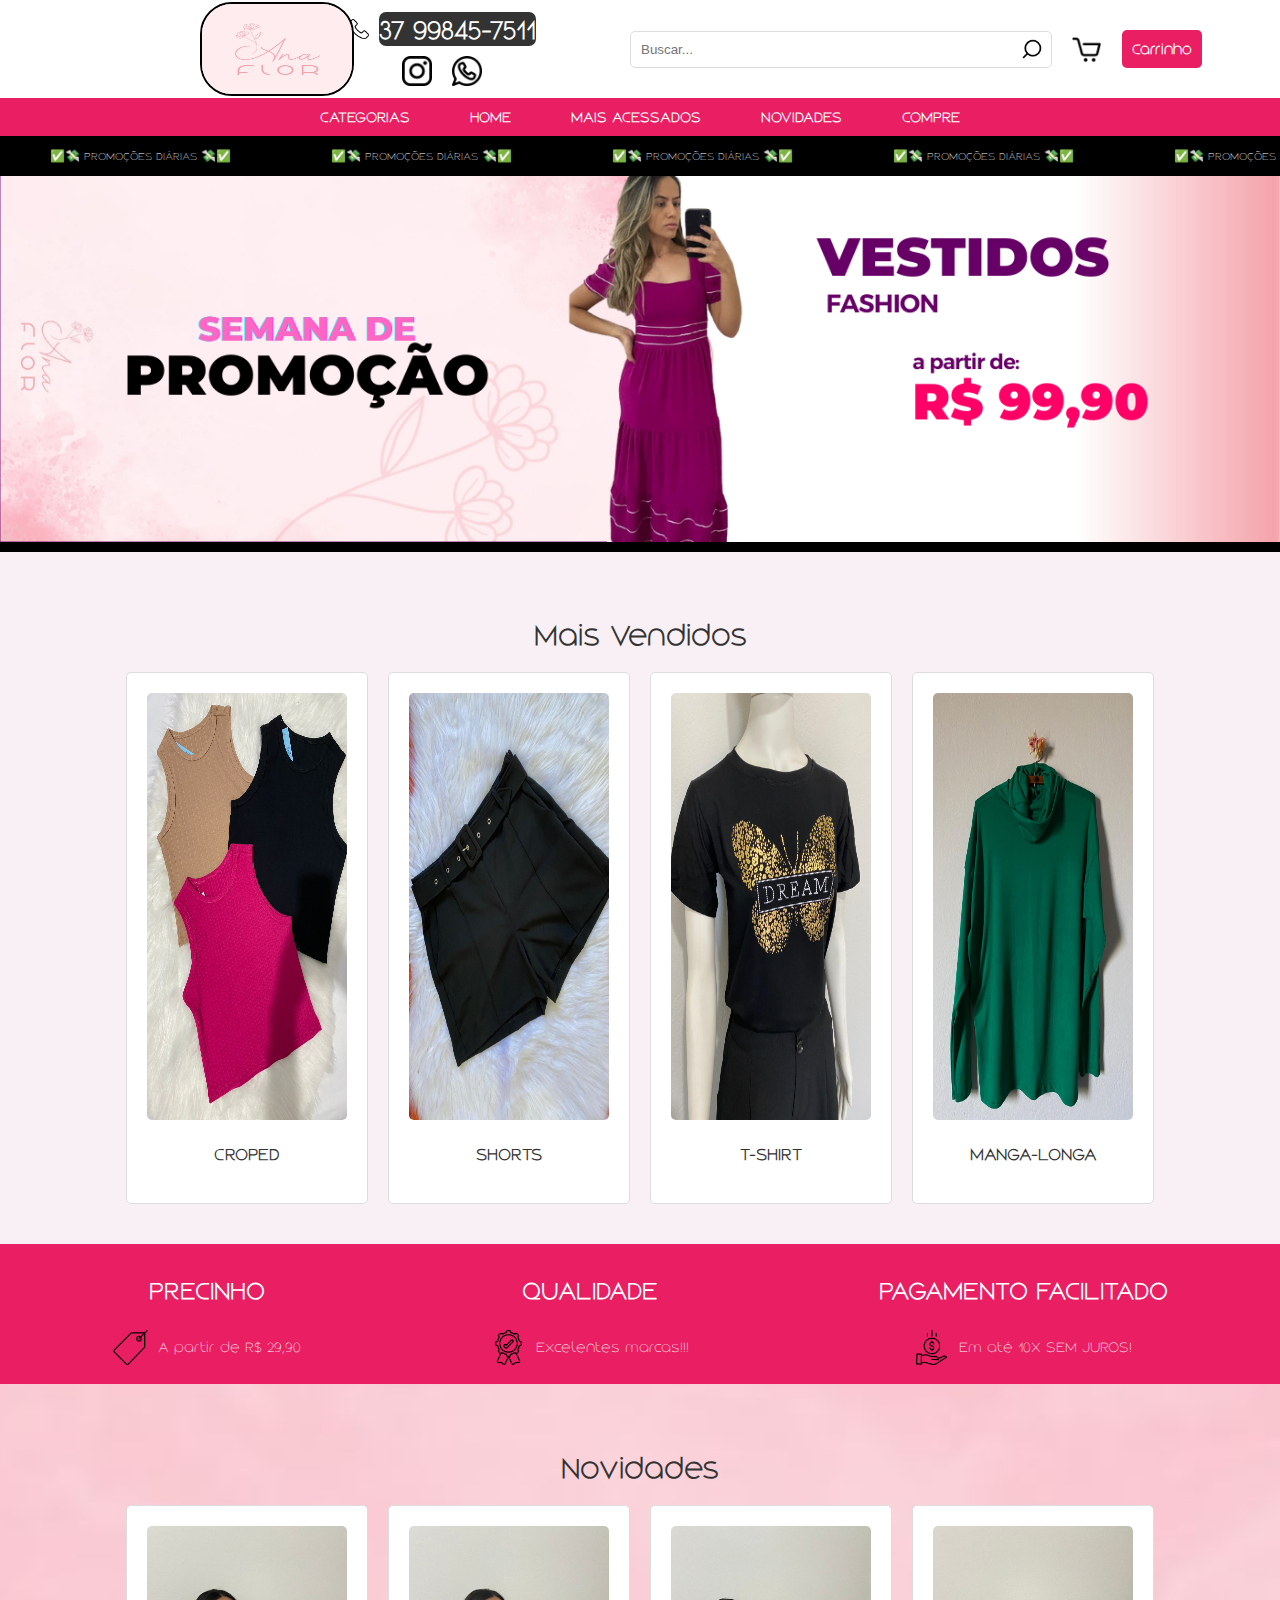
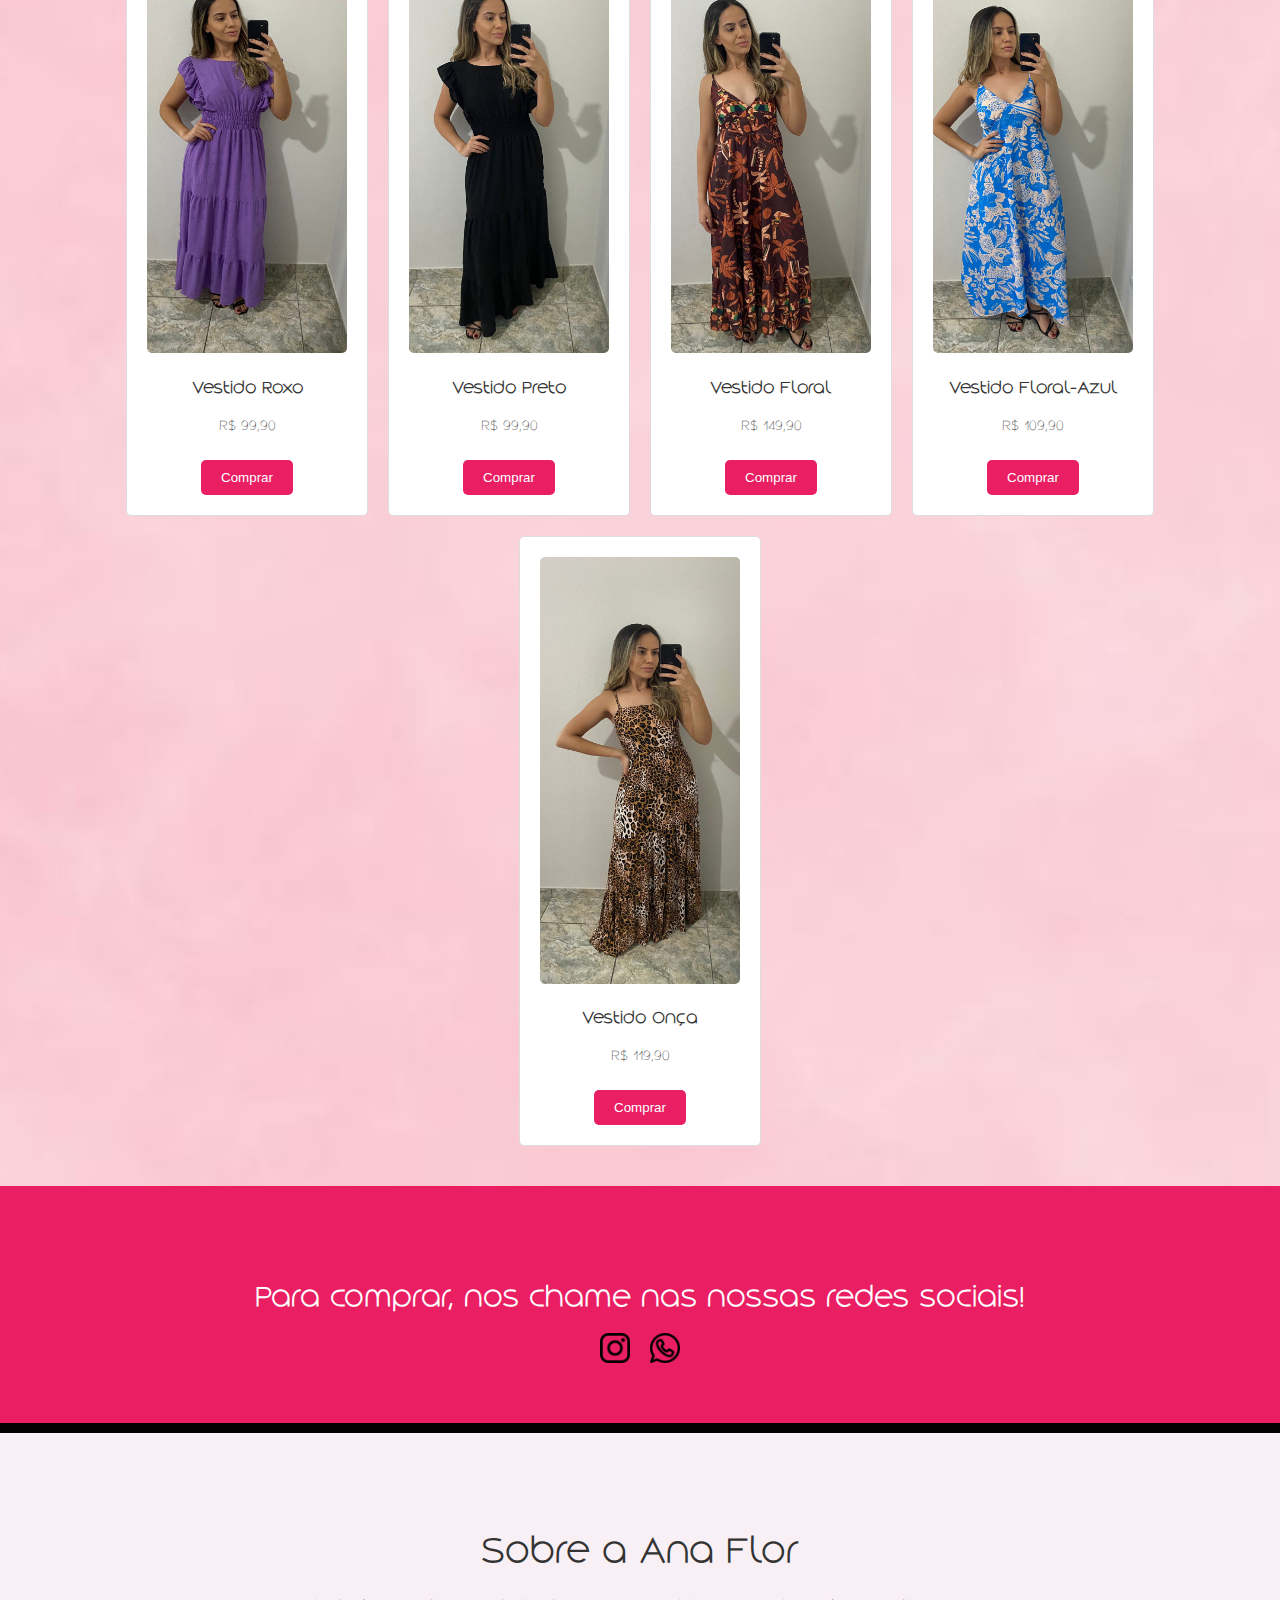
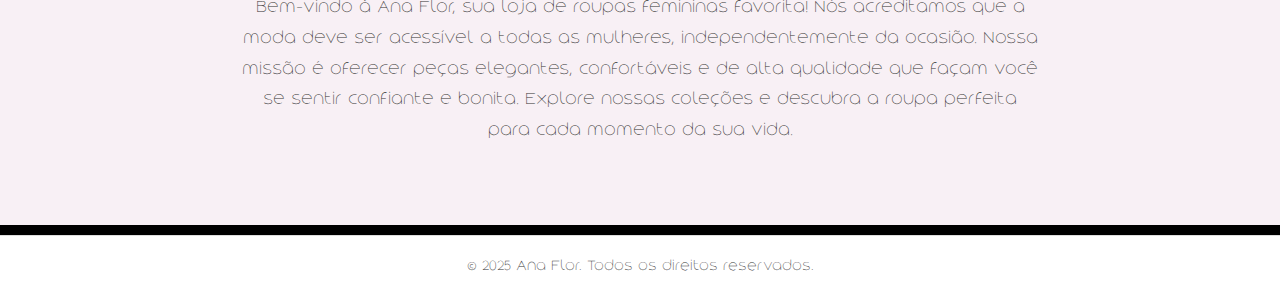
==== commit b0f11c44: "Update index.html" ====
--- a/src/index.html
+++ b/src/index.html
@@ -163,7 +163,7 @@
         <h2>Novidades</h2>
         <div class="product-grid">
             <div class="product">
-                <img src="..assets/WhatsApp Image 2024-07-29 at 07.44.12.jpeg" alt="Vestido Roxo">
+                <img src="../assets/WhatsApp Image 2024-07-29 at 07.44.12.jpeg" alt="Vestido Roxo">
                 <h3>Vestido Roxo</h3>
                 <p>R$ 99,90</p>
                 <button class="buy-button" onclick="redirectToWhatsApp('Vestido Roxo')">Comprar</button>
--- a/src/style.css
+++ b/src/style.css
@@ -1,16 +1,16 @@
 @font-face {
-    font-family: 'FonteLUCAS';
-    src: url('/fonts/tickbite-type-colin-extralight.otf') format('truetype');
+    font-family: 'FonteAna';
+    src: url('../fonts/tickbite-type-colin-extralight.otf') format('truetype');
     font-weight: normal;
     font-style: normal;
 }
 body {
-    font-family: 'FonteLucas';
+    font-family: 'FonteAna';
     margin: 0;
     padding: 0;
     background-color: #f8f0f5;
     color: #333;
-    background-image: url('/assets/background2.jpg');
+    background-image: url('../assets/background2.jpg');
     background-size: cover;
     background-repeat: no-repeat;
     background-position: center center;
